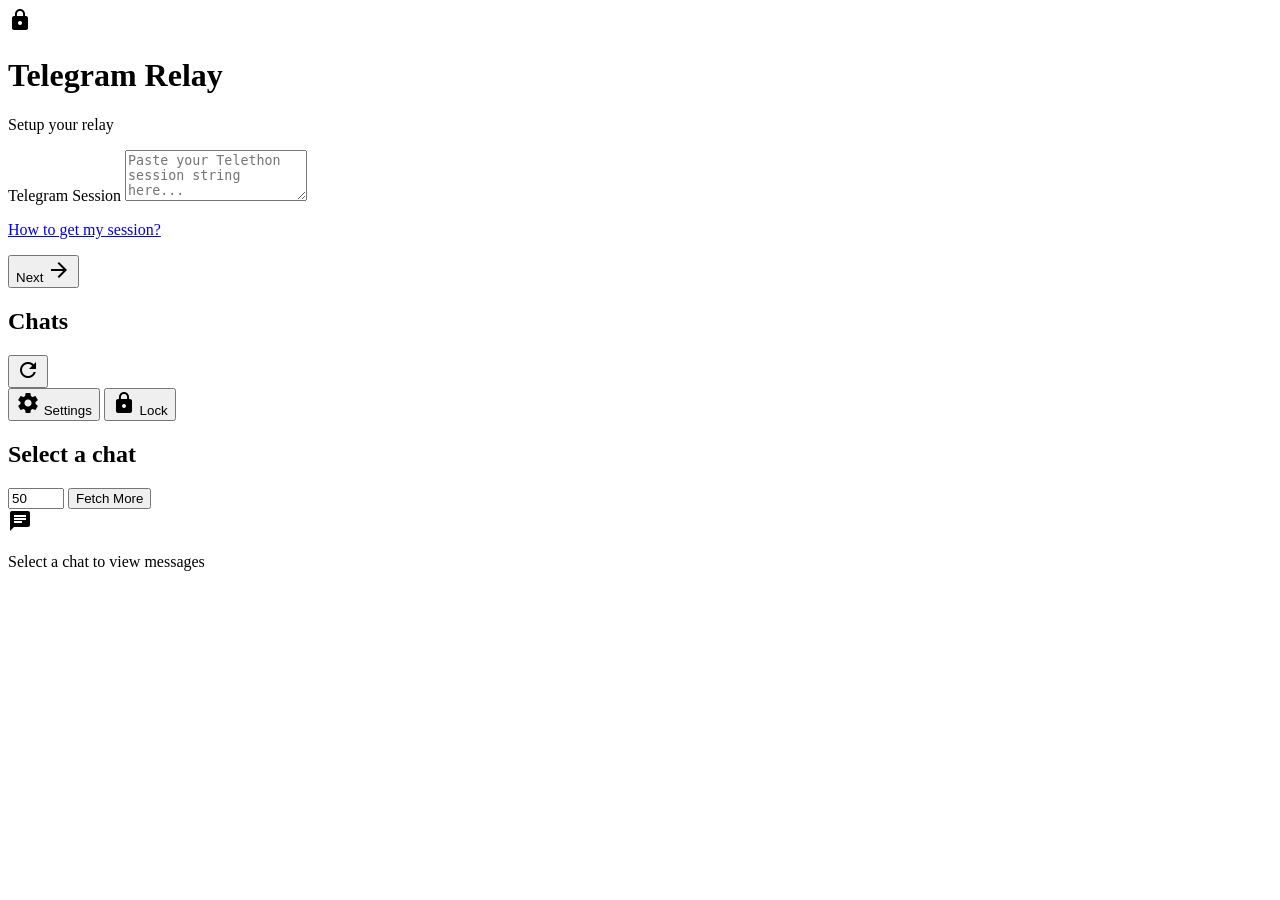
==== index.html @ 5d524be6 "Rename web/index.html to index.html" ====
<!DOCTYPE html>
<html lang="en">
<head>
    <meta charset="UTF-8">
    <meta name="viewport" content="width=device-width, initial-scale=1.0">
    <title>Telegram Relay</title>
    <link href="https://fonts.googleapis.com/css2?family=Roboto:wght@300;400;500;700&family=Material+Icons&display=swap" rel="stylesheet">
    <link rel="stylesheet" href="style.css">
</head>
<body>
    <div id="app">
        <!-- Lock Screen -->
        <div id="lock-screen" class="screen active">
            <div class="lock-container">
                <span class="material-icons lock-icon">lock</span>
                <h1>Telegram Relay</h1>
                <p class="subtitle">Setup your relay</p>
                
                <!-- Step 1: Session -->
                <div id="setup-step-1" class="setup-step">
                    <label class="input-label">Telegram Session</label>
                    <textarea id="session-input" placeholder="Paste your Telethon session string here..." rows="3" autocomplete="off"></textarea>
                    <p class="hint-text">
                        <a href="#" id="session-help-link">How to get my session?</a>
                    </p>
                    <button id="session-next-btn" class="btn-primary full-width">
                        Next <span class="material-icons">arrow_forward</span>
                    </button>
                </div>

                <!-- Step 2: Repo -->
                <div id="setup-step-2" class="setup-step" style="display:none;">
                    <label class="input-label">GitHub Repo</label>
                    <input type="text" id="repo-input" placeholder="username/repository" autocomplete="off">
                    <p class="hint-text">Private repo where messages are stored</p>
                    
                    <div class="divider"></div>

                    <label class="input-label checkbox-label">
                        <input type="checkbox" id="save-session-check">
                        <span>Save session to GitHub Actions (auto-fetch)</span>
                    </label>
                    <div id="pat-section" style="display:none; margin-top:8px;">
                        <input type="password" id="pat-input" placeholder="GitHub token (needs repo scope)" autocomplete="off">
                        <p class="hint-text">
                            <a href="https://github.com/settings/tokens/new?scopes=repo&description=Telegram%20Relay" target="_blank">Create token with repo scope</a>
                        </p>
                    </div>
                    <button id="repo-next-btn" class="btn-primary full-width">
                        Next <span class="material-icons">arrow_forward</span>
                    </button>
                </div>

                <!-- Step 3: Encryption -->
                <div id="setup-step-3" class="setup-step" style="display:none;">
                    <label class="input-label">Encryption Key</label>
                    <div class="input-field">
                        <input type="password" id="key-input" placeholder="Create a strong encryption key" autocomplete="off">
                        <button id="toggle-key-vis" class="icon-btn" type="button" tabindex="-1">
                            <span class="material-icons">visibility</span>
                        </button>
                    </div>
                    <p class="hint-text">Encrypts all stored data. Keep this safe — it cannot be recovered.</p>
                    <button id="unlock-btn" class="btn-primary full-width">
                        Unlock <span class="material-icons">lock_open</span>
                    </button>
                </div>

                <p id="lock-error" class="error-text"></p>
                <p id="lock-status" class="status-text"></p>
            </div>
        </div>

        <!-- Main Screen -->
        <div id="main-screen" class="screen">
            <aside id="sidebar">
                <div class="sidebar-header">
                    <h2>Chats</h2>
                    <button id="refresh-btn" class="icon-btn" title="Refresh">
                        <span class="material-icons">refresh</span>
                    </button>
                </div>
                <div id="chat-list" class="chat-list"></div>
                <div class="sidebar-footer">
                    <button id="settings-btn" class="btn-text">
                        <span class="material-icons">settings</span> Settings
                    </button>
                    <button id="lock-btn" class="btn-text">
                        <span class="material-icons">lock</span> Lock
                    </button>
                </div>
            </aside>

            <main id="messages-area">
                <div id="messages-header">
                    <h2 id="chat-title">Select a chat</h2>
                    <div id="header-actions">
                        <label class="fetch-more-label">
                            <input type="number" id="fetch-count" value="50" min="10" max="200" step="10">
                            <button id="fetch-more-btn" class="btn-secondary">Fetch More</button>
                        </label>
                    </div>
                </div>
                <div id="messages-container" class="messages-container">
                    <div class="empty-state">
                        <span class="material-icons">chat</span>
                        <p>Select a chat to view messages</p>
                    </div>
                </div>
            </main>
        </div>

        <!-- Settings Modal -->
        <div id="settings-modal" class="modal" style="display:none;">
            <div class="modal-content">
                <h3>Settings</h3>
                
                <label class="input-label">Telegram Session</label>
                <textarea id="settings-session" rows="3" readonly></textarea>
                <button id="copy-session-btn" class="btn-secondary" style="margin-top:4px;">Copy Session</button>
                
                <label class="input-label" style="margin-top:12px;">Encryption Key</label>
                <input type="password" id="settings-key" readonly>
                
                <label class="input-label" style="margin-top:12px;">GitHub Repo</label>
                <input type="text" id="settings-repo" readonly>
                
                <div style="margin-top:16px; display:flex; gap:8px; justify-content:flex-end;">
                    <button id="clear-settings-btn" class="btn-secondary" style="color:var(--error);">Clear All Data</button>
                    <button id="close-settings-btn" class="btn-primary">Close</button>
                </div>
            </div>
        </div>

        <!-- Help Modal -->
        <div id="session-help-modal" class="modal" style="display:none;">
            <div class="modal-content">
                <h3>How to get your Telegram session</h3>
                <ol>
                    <li>On a device where Telegram works, install Telethon:
                        <pre><code>pip install telethon</code></pre>
                    </li>
                    <li>Get API credentials from <a href="https://my.telegram.org/apps" target="_blank">my.telegram.org</a></li>
                    <li>Run this Python script:
                        <pre><code>from telethon import TelegramClient
from telethon.sessions import StringSession

API_ID = 12345  # replace with your api_id
API_HASH = "abc123"  # replace with your api_hash

async def main():
    client = TelegramClient(StringSession(), API_ID, API_HASH)
    await client.start()
    print("Session string:")
    print(client.session.save())

import asyncio
asyncio.run(main())</code></pre>
                    </li>
                    <li>Copy the printed session string</li>
                    <li>Paste it on the setup screen</li>
                </ol>
                <p class="hint-text">The session is like your login — keep it secret. It never leaves your browser except when you choose to save it as a GitHub Secret.</p>
                <button id="close-help-modal" class="btn-primary" style="margin-top:12px;">Got it</button>
            </div>
        </div>

        <!-- Toast -->
        <div id="toast" class="toast"></div>
    </div>

    <script src="app.js"></script>
</body>
</html>
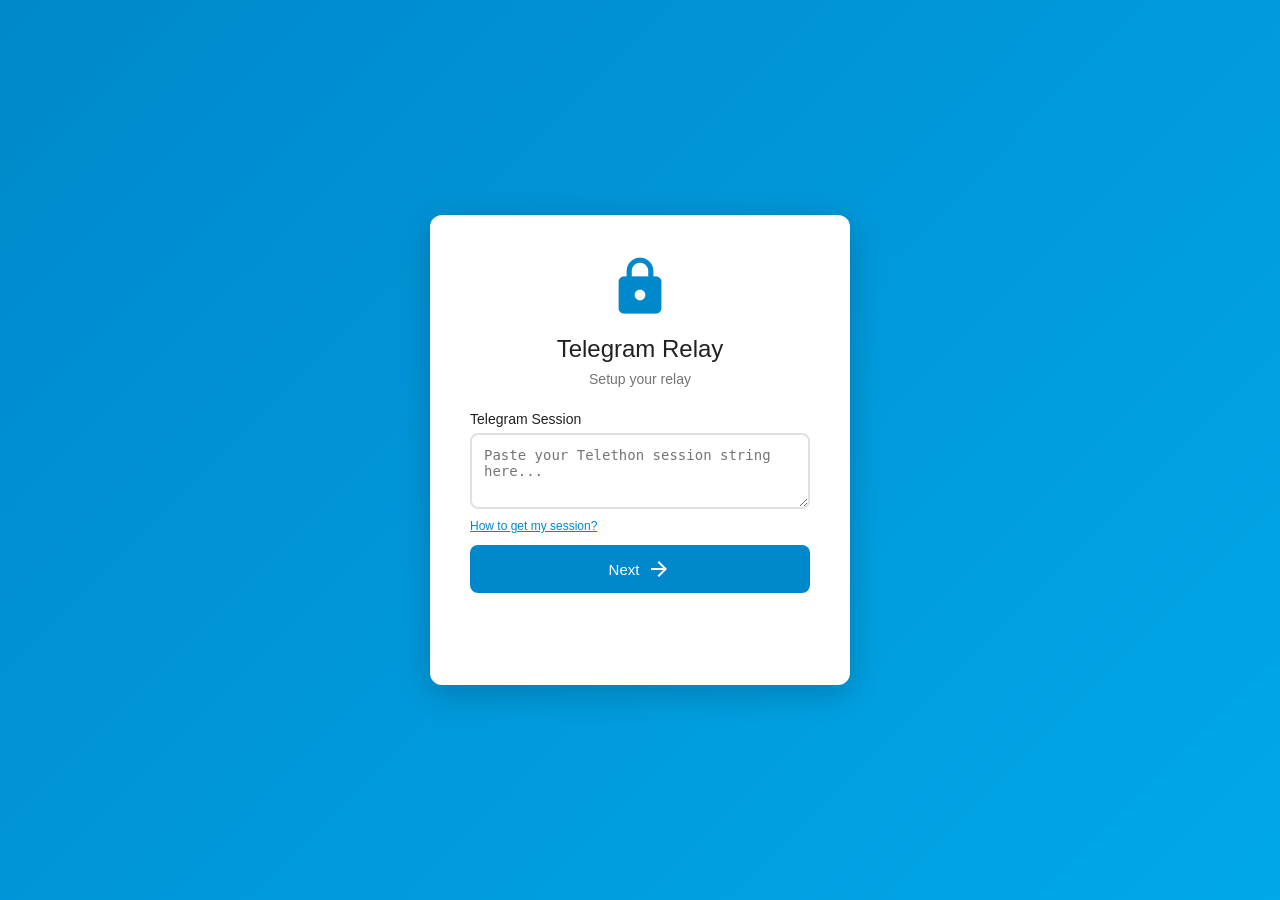
==== commit 5504f97b: "Update index.html" ====
--- a/index.html
+++ b/index.html
@@ -5,7 +5,573 @@
     <meta name="viewport" content="width=device-width, initial-scale=1.0">
     <title>Telegram Relay</title>
     <link href="https://fonts.googleapis.com/css2?family=Roboto:wght@300;400;500;700&family=Material+Icons&display=swap" rel="stylesheet">
-    <link rel="stylesheet" href="style.css">
+    <style>
+        /* ========== CSS START ========== */
+        * {
+            margin: 0;
+            padding: 0;
+            box-sizing: border-box;
+        }
+
+        :root {
+            --primary: #0088cc;
+            --primary-dark: #006699;
+            --surface: #ffffff;
+            --surface-2: #f5f5f5;
+            --on-surface: #212121;
+            --on-surface-2: #757575;
+            --error: #d32f2f;
+            --border: #e0e0e0;
+            --shadow: 0 2px 8px rgba(0,0,0,0.1);
+            --radius: 12px;
+        }
+
+        body {
+            font-family: 'Roboto', sans-serif;
+            background: #f0f2f5;
+            color: var(--on-surface);
+            height: 100vh;
+            overflow: hidden;
+        }
+
+        #app {
+            height: 100vh;
+            display: flex;
+        }
+
+        .screen {
+            display: none;
+            width: 100%;
+        }
+        .screen.active {
+            display: flex;
+        }
+
+        /* Lock Screen */
+        #lock-screen {
+            justify-content: center;
+            align-items: center;
+            background: linear-gradient(135deg, #0088cc, #00a8e8);
+        }
+
+        .lock-container {
+            background: var(--surface);
+            border-radius: var(--radius);
+            padding: 40px;
+            text-align: center;
+            box-shadow: 0 8px 32px rgba(0,0,0,0.2);
+            max-width: 420px;
+            width: 90%;
+        }
+
+        .lock-icon {
+            font-size: 64px;
+            color: var(--primary);
+            margin-bottom: 16px;
+        }
+
+        .lock-container h1 {
+            font-weight: 500;
+            margin-bottom: 8px;
+            font-size: 24px;
+        }
+
+        .subtitle {
+            color: var(--on-surface-2);
+            margin-bottom: 24px;
+            font-size: 14px;
+        }
+
+        .setup-step {
+            width: 100%;
+        }
+
+        .input-label {
+            display: block;
+            font-size: 14px;
+            font-weight: 500;
+            margin-bottom: 6px;
+            color: var(--on-surface);
+            text-align: left;
+        }
+
+        textarea {
+            width: 100%;
+            padding: 12px;
+            border: 2px solid var(--border);
+            border-radius: 8px;
+            font-size: 14px;
+            font-family: 'Roboto Mono', monospace;
+            resize: vertical;
+            outline: none;
+            transition: border-color 0.2s;
+        }
+        textarea:focus {
+            border-color: var(--primary);
+        }
+
+        .input-field {
+            display: flex;
+            gap: 8px;
+        }
+        .input-field input {
+            flex: 1;
+            padding: 12px 16px;
+            border: 2px solid var(--border);
+            border-radius: 8px;
+            font-size: 16px;
+            outline: none;
+            transition: border-color 0.2s;
+        }
+        .input-field input:focus {
+            border-color: var(--primary);
+        }
+
+        .btn-primary {
+            background: var(--primary);
+            color: white;
+            border: none;
+            border-radius: 8px;
+            padding: 12px 16px;
+            cursor: pointer;
+            display: flex;
+            align-items: center;
+            justify-content: center;
+            font-size: 15px;
+            font-weight: 500;
+        }
+        .btn-primary:hover {
+            background: var(--primary-dark);
+        }
+
+        .btn-secondary {
+            background: var(--surface-2);
+            border: 1px solid var(--border);
+            border-radius: 6px;
+            padding: 6px 12px;
+            cursor: pointer;
+            font-size: 13px;
+            color: var(--on-surface);
+        }
+        .btn-secondary:hover {
+            background: #e8e8e8;
+        }
+
+        .btn-text {
+            background: none;
+            border: none;
+            color: var(--on-surface-2);
+            cursor: pointer;
+            display: flex;
+            align-items: center;
+            gap: 6px;
+            font-size: 14px;
+            padding: 8px;
+            border-radius: 6px;
+        }
+        .btn-text:hover {
+            background: var(--surface-2);
+            color: var(--on-surface);
+        }
+
+        .icon-btn {
+            background: none;
+            border: none;
+            cursor: pointer;
+            color: var(--on-surface-2);
+            padding: 8px;
+            border-radius: 50%;
+            display: flex;
+            align-items: center;
+        }
+        .icon-btn:hover {
+            background: var(--surface-2);
+            color: var(--on-surface);
+        }
+
+        .full-width {
+            width: 100%;
+            justify-content: center;
+            gap: 8px;
+            margin-top: 12px;
+        }
+
+        .checkbox-label {
+            display: flex;
+            align-items: center;
+            gap: 8px;
+            cursor: pointer;
+            font-weight: 400;
+        }
+        .checkbox-label input[type="checkbox"] {
+            width: 18px;
+            height: 18px;
+            cursor: pointer;
+        }
+
+        .divider {
+            height: 1px;
+            background: var(--border);
+            margin: 16px 0;
+        }
+
+        .error-text {
+            color: var(--error);
+            margin-top: 8px;
+            font-size: 13px;
+            min-height: 20px;
+        }
+
+        .status-text {
+            color: var(--primary);
+            font-size: 13px;
+            margin-top: 4px;
+            min-height: 20px;
+        }
+
+        .hint-text {
+            color: var(--on-surface-2);
+            font-size: 12px;
+            margin-top: 6px;
+            text-align: left;
+        }
+        .hint-text a {
+            color: var(--primary);
+        }
+
+        /* Main Screen */
+        #main-screen {
+            height: 100vh;
+        }
+
+        #sidebar {
+            width: 320px;
+            background: var(--surface);
+            border-right: 1px solid var(--border);
+            display: flex;
+            flex-direction: column;
+            flex-shrink: 0;
+        }
+
+        .sidebar-header {
+            display: flex;
+            justify-content: space-between;
+            align-items: center;
+            padding: 20px;
+            border-bottom: 1px solid var(--border);
+        }
+        .sidebar-header h2 {
+            font-weight: 500;
+            font-size: 18px;
+        }
+
+        .chat-list {
+            flex: 1;
+            overflow-y: auto;
+        }
+
+        .chat-item {
+            display: flex;
+            align-items: center;
+            gap: 12px;
+            padding: 12px 20px;
+            cursor: pointer;
+            transition: background 0.15s;
+            border-bottom: 1px solid #f0f0f0;
+        }
+        .chat-item:hover {
+            background: var(--surface-2);
+        }
+        .chat-item.active {
+            background: #e3f2fd;
+        }
+
+        .chat-avatar {
+            width: 44px;
+            height: 44px;
+            border-radius: 50%;
+            background: var(--primary);
+            color: white;
+            display: flex;
+            align-items: center;
+            justify-content: center;
+            font-weight: 500;
+            font-size: 18px;
+            flex-shrink: 0;
+        }
+
+        .chat-info {
+            min-width: 0;
+        }
+        .chat-name {
+            font-weight: 500;
+            font-size: 15px;
+            white-space: nowrap;
+            overflow: hidden;
+            text-overflow: ellipsis;
+        }
+        .chat-meta {
+            font-size: 12px;
+            color: var(--on-surface-2);
+        }
+
+        .sidebar-footer {
+            padding: 12px 20px;
+            border-top: 1px solid var(--border);
+            display: flex;
+            gap: 4px;
+        }
+
+        #messages-area {
+            flex: 1;
+            display: flex;
+            flex-direction: column;
+            overflow: hidden;
+        }
+
+        #messages-header {
+            display: flex;
+            justify-content: space-between;
+            align-items: center;
+            padding: 16px 24px;
+            background: var(--surface);
+            border-bottom: 1px solid var(--border);
+        }
+        #messages-header h2 {
+            font-weight: 500;
+            font-size: 18px;
+        }
+
+        #header-actions {
+            display: flex;
+            align-items: center;
+            gap: 8px;
+        }
+
+        .fetch-more-label {
+            display: flex;
+            align-items: center;
+            gap: 8px;
+        }
+        #fetch-count {
+            width: 60px;
+            padding: 6px 8px;
+            border: 1px solid var(--border);
+            border-radius: 6px;
+            font-size: 14px;
+        }
+
+        .messages-container {
+            flex: 1;
+            overflow-y: auto;
+            padding: 16px 24px;
+        }
+
+        .empty-state, .loading, .error-state {
+            display: flex;
+            flex-direction: column;
+            align-items: center;
+            justify-content: center;
+            height: 100%;
+            color: var(--on-surface-2);
+            gap: 8px;
+        }
+        .empty-state .material-icons {
+            font-size: 48px;
+        }
+
+        .spinning {
+            animation: spin 1s linear infinite;
+        }
+        @keyframes spin {
+            from { transform: rotate(0deg); }
+            to { transform: rotate(360deg); }
+        }
+
+        .message-card {
+            background: var(--surface);
+            border-radius: var(--radius);
+            padding: 14px 18px;
+            margin-bottom: 8px;
+            box-shadow: 0 1px 3px rgba(0,0,0,0.05);
+        }
+
+        .message-header {
+            display: flex;
+            gap: 12px;
+            font-size: 12px;
+            color: var(--on-surface-2);
+            margin-bottom: 6px;
+            flex-wrap: wrap;
+        }
+        .message-date {
+            font-weight: 500;
+        }
+        .forwarded {
+            color: var(--primary);
+        }
+        .views {
+            margin-left: auto;
+        }
+
+        .message-text {
+            font-size: 14px;
+            line-height: 1.5;
+            white-space: pre-wrap;
+            word-break: break-word;
+        }
+
+        .media-attachment {
+            display: flex;
+            align-items: center;
+            gap: 8px;
+            margin-top: 10px;
+            padding: 8px 12px;
+            background: var(--surface-2);
+            border-radius: 8px;
+            font-size: 13px;
+        }
+        .media-attachment .material-icons {
+            color: var(--primary);
+        }
+        .media-info {
+            flex: 1;
+            color: var(--on-surface-2);
+        }
+
+        .btn-download {
+            background: var(--primary);
+            color: white;
+            border: none;
+            border-radius: 6px;
+            padding: 6px 10px;
+            cursor: pointer;
+            display: flex;
+            align-items: center;
+        }
+        .btn-download:hover {
+            background: var(--primary-dark);
+        }
+        .btn-download .material-icons {
+            color: white;
+            font-size: 18px;
+        }
+
+        .empty-text {
+            padding: 20px;
+            color: var(--on-surface-2);
+            text-align: center;
+            font-size: 14px;
+        }
+
+        /* Modals */
+        .modal {
+            display: none;
+            position: fixed;
+            top: 0;
+            left: 0;
+            right: 0;
+            bottom: 0;
+            background: rgba(0,0,0,0.5);
+            z-index: 1000;
+            justify-content: center;
+            align-items: center;
+        }
+        .modal.active {
+            display: flex;
+        }
+
+        .modal-content {
+            background: var(--surface);
+            border-radius: var(--radius);
+            padding: 24px;
+            max-width: 500px;
+            width: 90%;
+            max-height: 80vh;
+            overflow-y: auto;
+            box-shadow: 0 8px 32px rgba(0,0,0,0.3);
+        }
+        .modal-content h3 {
+            margin-bottom: 16px;
+            font-weight: 500;
+        }
+        .modal-content ol {
+            padding-left: 20px;
+        }
+        .modal-content li {
+            margin-bottom: 8px;
+            font-size: 14px;
+            line-height: 1.5;
+        }
+        .modal-content pre {
+            background: #f5f5f5;
+            padding: 12px;
+            border-radius: 8px;
+            overflow-x: auto;
+            font-size: 12px;
+            margin: 8px 0;
+        }
+        .modal-content code {
+            font-family: 'Roboto Mono', monospace;
+            font-size: 12px;
+        }
+
+        /* Toast */
+        .toast {
+            position: fixed;
+            bottom: 24px;
+            left: 50%;
+            transform: translateX(-50%) translateY(100px);
+            background: #333;
+            color: white;
+            padding: 12px 24px;
+            border-radius: 24px;
+            font-size: 14px;
+            opacity: 0;
+            transition: all 0.3s;
+            z-index: 2000;
+            pointer-events: none;
+        }
+        .toast.show {
+            opacity: 1;
+            transform: translateX(-50%) translateY(0);
+        }
+
+        input[type="text"], input[type="password"], input[type="number"] {
+            width: 100%;
+            padding: 12px;
+            border: 2px solid var(--border);
+            border-radius: 8px;
+            font-size: 14px;
+            outline: none;
+            transition: border-color 0.2s;
+            margin-top: 4px;
+        }
+        input:focus {
+            border-color: var(--primary);
+        }
+
+        @media (max-width: 768px) {
+            #sidebar {
+                width: 100%;
+                position: absolute;
+                z-index: 10;
+                height: 100%;
+                transform: translateX(-100%);
+                transition: transform 0.3s;
+            }
+            #sidebar.open {
+                transform: translateX(0);
+            }
+            #messages-header {
+                padding: 12px 16px;
+            }
+            .messages-container {
+                padding: 12px 16px;
+            }
+        }
+        /* ========== CSS END ========== */
+    </style>
 </head>
 <body>
     <div id="app">
@@ -111,12 +677,12 @@
         </div>
 
         <!-- Settings Modal -->
-        <div id="settings-modal" class="modal" style="display:none;">
+        <div id="settings-modal" class="modal">
             <div class="modal-content">
                 <h3>Settings</h3>
                 
                 <label class="input-label">Telegram Session</label>
-                <textarea id="settings-session" rows="3" readonly></textarea>
+                <textarea id="settings-session" rows="2" readonly style="font-size:11px; word-break:break-all;"></textarea>
                 <button id="copy-session-btn" class="btn-secondary" style="margin-top:4px;">Copy Session</button>
                 
                 <label class="input-label" style="margin-top:12px;">Encryption Key</label>
@@ -133,7 +699,7 @@
         </div>
 
         <!-- Help Modal -->
-        <div id="session-help-modal" class="modal" style="display:none;">
+        <div id="session-help-modal" class="modal">
             <div class="modal-content">
                 <h3>How to get your Telegram session</h3>
                 <ol>
@@ -145,8 +711,8 @@
                         <pre><code>from telethon import TelegramClient
 from telethon.sessions import StringSession
 
-API_ID = 12345  # replace with your api_id
-API_HASH = "abc123"  # replace with your api_hash
+API_ID = 12345  # your api_id
+API_HASH = "abc123"  # your api_hash
 
 async def main():
     client = TelegramClient(StringSession(), API_ID, API_HASH)
@@ -169,6 +735,676 @@
         <div id="toast" class="toast"></div>
     </div>
 
-    <script src="app.js"></script>
+    <script>
+        // ========== JS START ==========
+        const $ = (sel) => document.querySelector(sel);
+        const $$ = (sel) => document.querySelectorAll(sel);
+
+        const STATE = {
+            encryptionKey: null,
+            sessionString: null,
+            db: null,
+            currentChat: null,
+            repoOwner: null,
+            repoName: null,
+            pat: null
+        };
+
+        function saveConfig() {
+            const config = {
+                repoOwner: STATE.repoOwner,
+                repoName: STATE.repoName,
+                hasSession: !!STATE.sessionString,
+                hasPat: !!STATE.pat
+            };
+            localStorage.setItem('relay_config', JSON.stringify(config));
+        }
+
+        function loadConfig() {
+            try {
+                const config = JSON.parse(localStorage.getItem('relay_config'));
+                if (config) {
+                    STATE.repoOwner = config.repoOwner;
+                    STATE.repoName = config.repoName;
+                    return config;
+                }
+            } catch (e) {}
+            return null;
+        }
+
+        // ---------- Crypto ----------
+        function b64ToBuf(b64) {
+            const binary = atob(b64);
+            const bytes = new Uint8Array(binary.length);
+            for (let i = 0; i < binary.length; i++) bytes[i] = binary.charCodeAt(i);
+            return bytes.buffer;
+        }
+
+        function bufToB64(buffer) {
+            const bytes = new Uint8Array(buffer);
+            let binary = '';
+            for (let i = 0; i < bytes.length; i++) binary += String.fromCharCode(bytes[i]);
+            return btoa(binary);
+        }
+
+        function bufEquals(a, b) {
+            if (a.length !== b.length) return false;
+            return a.every((v, i) => v === b[i]);
+        }
+
+        const CryptoHelper = {
+            async deriveKey(password, salt) {
+                const enc = new TextEncoder();
+                const keyMaterial = await crypto.subtle.importKey(
+                    'raw', enc.encode(password), 'PBKDF2', false, ['deriveKey']
+                );
+                return crypto.subtle.deriveKey(
+                    { name: 'PBKDF2', salt, iterations: 600000, hash: 'SHA-256' },
+                    keyMaterial,
+                    { name: 'AES-CBC', length: 256 },
+                    false,
+                    ['encrypt', 'decrypt']
+                );
+            },
+
+            async decrypt(packageStr, password) {
+                const pkg = JSON.parse(packageStr);
+                const salt = b64ToBuf(pkg.salt);
+                const iv = b64ToBuf(pkg.iv);
+                const tag = b64ToBuf(pkg.tag);
+                const ciphertext = b64ToBuf(pkg.data);
+
+                const key = await this.deriveKey(password, salt);
+                const decrypted = await crypto.subtle.decrypt(
+                    { name: 'AES-CBC', iv }, key, ciphertext
+                );
+
+                const data = new Uint8Array(decrypted);
+                const padLen = data[data.length - 1];
+                const unpadded = data.slice(0, data.length - padLen);
+
+                const computedTag = await crypto.subtle.digest('SHA-256', unpadded);
+                if (!bufEquals(new Uint8Array(computedTag), new Uint8Array(tag))) {
+                    throw new Error('Integrity check failed — wrong key or corrupted data');
+                }
+
+                return new TextDecoder().decode(unpadded);
+            },
+
+            async encrypt(dataStr, password) {
+                const enc = new TextEncoder();
+                const data = enc.encode(dataStr);
+                const salt = crypto.getRandomValues(new Uint8Array(16));
+                const iv = crypto.getRandomValues(new Uint8Array(16));
+
+                const key = await this.deriveKey(password, salt);
+
+                const padLen = 16 - (data.length % 16);
+                const padded = new Uint8Array(data.length + padLen);
+                padded.set(data);
+                padded.fill(padLen, data.length);
+
+                const ciphertext = await crypto.subtle.encrypt(
+                    { name: 'AES-CBC', iv }, key, padded
+                );
+
+                const tag = await crypto.subtle.digest('SHA-256', data);
+
+                return JSON.stringify({
+                    salt: bufToB64(salt),
+                    iv: bufToB64(iv),
+                    tag: bufToB64(tag),
+                    data: bufToB64(ciphertext),
+                    v: 1
+                });
+            }
+        };
+
+        // ---------- GitHub API ----------
+        class GitHubDB {
+            constructor(owner, repo, token = null) {
+                this.owner = owner;
+                this.repo = repo;
+                this.token = token;
+                this.rawBase = `https://raw.githubusercontent.com/${owner}/${repo}/main`;
+                this.apiBase = `https://api.github.com/repos/${owner}/${repo}`;
+            }
+
+            async fetchRaw(path) {
+                const url = `${this.rawBase}/${path}`;
+                const headers = {};
+                if (this.token) headers['Authorization'] = `token ${this.token}`;
+                const res = await fetch(url, { headers, cache: 'no-cache' });
+                if (!res.ok) throw new Error(`HTTP ${res.status} for ${path}`);
+                return res.text();
+            }
+
+            async fetchJSON(path, encrypted = true) {
+                const raw = await this.fetchRaw(path);
+                if (encrypted) {
+                    const dec = await CryptoHelper.decrypt(raw, STATE.encryptionKey);
+                    return JSON.parse(dec);
+                }
+                return JSON.parse(raw);
+            }
+
+            async saveSecret(secretName, secretValue) {
+                if (!this.token) throw new Error('GitHub token required');
+
+                const pubKeyRes = await fetch(
+                    `${this.apiBase}/actions/secrets/public-key`,
+                    { headers: { Authorization: `token ${this.token}` } }
+                );
+                if (!pubKeyRes.ok) {
+                    const err = await pubKeyRes.json().catch(() => ({}));
+                    throw new Error(err.message || `Cannot access repo secrets (HTTP ${pubKeyRes.status})`);
+                }
+                const pubKey = await pubKeyRes.json();
+
+                const encryptedValue = await sealBoxEncrypt(secretValue, pubKey.key);
+
+                const saveRes = await fetch(
+                    `${this.apiBase}/actions/secrets/${secretName}`,
+                    {
+                        method: 'PUT',
+                        headers: {
+                            'Authorization': `token ${this.token}`,
+                            'Content-Type': 'application/json'
+                        },
+                        body: JSON.stringify({
+                            encrypted_value: encryptedValue,
+                            key_id: pubKey.key_id
+                        })
+                    }
+                );
+                if (!saveRes.ok && saveRes.status !== 204) {
+                    const err = await saveRes.json().catch(() => ({}));
+                    throw new Error(err.message || `Failed to save secret (HTTP ${saveRes.status})`);
+                }
+                return true;
+            }
+        }
+
+        async function sealBoxEncrypt(message, publicKeyB64) {
+            const pubKeyBytes = b64ToBuf(publicKeyB64);
+            const pubKey = new Uint8Array(pubKeyBytes);
+
+            const ephemeralKeyPair = await crypto.subtle.generateKey(
+                { name: 'X25519' }, true, ['deriveBits']
+            );
+
+            const ephemeralPubRaw = await crypto.subtle.exportKey('raw', ephemeralKeyPair.publicKey);
+            const ephemeralPub = new Uint8Array(ephemeralPubRaw);
+
+            const recipientPubKey = await crypto.subtle.importKey(
+                'raw', pubKey, { name: 'X25519' }, false, []
+            );
+
+            const sharedSecret = await crypto.subtle.deriveBits(
+                { name: 'X25519', public: recipientPubKey },
+                ephemeralKeyPair.privateKey, 256
+            );
+
+            const sharedSecretBytes = new Uint8Array(sharedSecret);
+            const hkdfKey = await crypto.subtle.importKey(
+                'raw', sharedSecretBytes, { name: 'HKDF' }, false, ['deriveBits']
+            );
+
+            const derived = await crypto.subtle.deriveBits(
+                {
+                    name: 'HKDF', hash: 'SHA-256',
+                    salt: new Uint8Array(0),
+                    info: new TextEncoder().encode('github-sealed-box')
+                },
+                hkdfKey, 384
+            );
+
+            const derivedBytes = new Uint8Array(derived);
+            const encKey = derivedBytes.slice(0, 32);
+            const nonce = derivedBytes.slice(32, 44);
+            const nonce12 = new Uint8Array(12);
+            nonce12.set(nonce);
+
+            const aesKey = await crypto.subtle.importKey(
+                'raw', encKey, { name: 'AES-GCM' }, false, ['encrypt']
+            );
+
+            const messageBytes = new TextEncoder().encode(message);
+            const ciphertext = await crypto.subtle.encrypt(
+                { name: 'AES-GCM', iv: nonce12 }, aesKey, messageBytes
+            );
+
+            const result = new Uint8Array(ephemeralPub.length + ciphertext.byteLength);
+            result.set(ephemeralPub);
+            result.set(new Uint8Array(ciphertext), ephemeralPub.length);
+
+            return bufToB64(result);
+        }
+
+        // ---------- Setup Flow ----------
+        let setupStep = 1;
+
+        $('#session-next-btn').addEventListener('click', () => {
+            const session = $('#session-input').value.trim();
+            if (!session || session.length < 20) {
+                showError('Please paste a valid session string');
+                return;
+            }
+            STATE.sessionString = session;
+            showError('');
+            goToStep(2);
+        });
+
+        $('#repo-next-btn').addEventListener('click', async () => {
+            const repo = $('#repo-input').value.trim();
+            if (!repo || !repo.includes('/')) {
+                showError('Enter repo as username/repository');
+                return;
+            }
+
+            const [owner, name] = repo.split('/');
+            STATE.repoOwner = owner.trim();
+            STATE.repoName = name.trim();
+
+            const saveSession = $('#save-session-check').checked;
+            if (saveSession) {
+                const pat = $('#pat-input').value.trim();
+                if (!pat) {
+                    showError('GitHub token is required to save the session');
+                    return;
+                }
+                STATE.pat = pat;
+            }
+
+            try {
+                const db = new GitHubDB(STATE.repoOwner, STATE.repoName, STATE.pat || null);
+                await db.fetchRaw('db/chats_index.json');
+                showStatus('Repo found with existing data');
+            } catch (e) {
+                showStatus('Repo ready (no data yet — run the Action first)');
+            }
+
+            showError('');
+            goToStep(3);
+        });
+
+        $('#unlock-btn').addEventListener('click', async () => {
+            const key = $('#key-input').value.trim();
+            if (!key || key.length < 4) {
+                showError('Encryption key must be at least 4 characters');
+                return;
+            }
+
+            STATE.encryptionKey = key;
+
+            if (STATE.pat && STATE.sessionString) {
+                try {
+                    showStatus('Saving session to GitHub...');
+                    const db = new GitHubDB(STATE.repoOwner, STATE.repoName, STATE.pat);
+                    await db.saveSecret('TELETHON_SESSION', STATE.sessionString);
+                    await db.saveSecret('ENCRYPTION_KEY', STATE.encryptionKey);
+                    showStatus('Session saved to GitHub Secrets');
+                } catch (e) {
+                    showError('Failed to save secrets: ' + e.message);
+                    return;
+                }
+            }
+
+            STATE.db = new GitHubDB(STATE.repoOwner, STATE.repoName, STATE.pat || null);
+            saveConfig();
+
+            try {
+                showStatus('Decrypting data...');
+                const chatsIndex = await STATE.db.fetchJSON('db/chats_index.json');
+                if (!chatsIndex || !chatsIndex.chats) {
+                    throw new Error('No chat data found');
+                }
+
+                showError('');
+                showStatus('');
+                $('#lock-screen').classList.remove('active');
+                $('#main-screen').classList.add('active');
+                await loadChats(chatsIndex);
+            } catch (e) {
+                console.error('Unlock failed:', e);
+                if (e.message.includes('Integrity check failed')) {
+                    showError('Wrong encryption key');
+                } else if (e.message.includes('HTTP 404')) {
+                    showError('No data found in repo. Run the GitHub Action first.');
+                } else {
+                    showError('Failed: ' + e.message);
+                }
+            }
+        });
+
+        function goToStep(step) {
+            $(`#setup-step-${setupStep}`).style.display = 'none';
+            setupStep = step;
+            $(`#setup-step-${setupStep}`).style.display = '';
+        }
+
+        function showError(msg) {
+            $('#lock-error').textContent = msg;
+        }
+
+        function showStatus(msg) {
+            $('#lock-status').textContent = msg;
+        }
+
+        $('#toggle-key-vis').addEventListener('click', () => {
+            const input = $('#key-input');
+            const icon = $('#toggle-key-vis .material-icons');
+            if (input.type === 'password') {
+                input.type = 'text';
+                icon.textContent = 'visibility_off';
+            } else {
+                input.type = 'password';
+                icon.textContent = 'visibility';
+            }
+        });
+
+        $('#save-session-check').addEventListener('change', () => {
+            $('#pat-section').style.display = $('#save-session-check').checked ? '' : 'none';
+        });
+
+        // Session help modal
+        $('#session-help-link').addEventListener('click', (e) => {
+            e.preventDefault();
+            $('#session-help-modal').classList.add('active');
+        });
+        $('#close-help-modal').addEventListener('click', () => {
+            $('#session-help-modal').classList.remove('active');
+        });
+
+        // Settings modal
+        $('#settings-btn').addEventListener('click', () => {
+            $('#settings-session').value = STATE.sessionString || '(not set)';
+            $('#settings-key').value = STATE.encryptionKey || '(not set)';
+            $('#settings-repo').value = `${STATE.repoOwner || '?'}/${STATE.repoName || '?'}`;
+            $('#settings-modal').classList.add('active');
+        });
+        $('#close-settings-btn').addEventListener('click', () => {
+            $('#settings-modal').classList.remove('active');
+        });
+        $('#copy-session-btn').addEventListener('click', () => {
+            navigator.clipboard.writeText(STATE.sessionString || '');
+            showToast('Session copied to clipboard');
+        });
+        $('#clear-settings-btn').addEventListener('click', () => {
+            if (confirm('Clear all local data? This cannot be undone.')) {
+                localStorage.clear();
+                location.reload();
+            }
+        });
+
+        // Close modals on background click
+        document.querySelectorAll('.modal').forEach(modal => {
+            modal.addEventListener('click', (e) => {
+                if (e.target === modal) modal.classList.remove('active');
+            });
+        });
+
+        // Lock
+        $('#lock-btn').addEventListener('click', () => {
+            STATE.encryptionKey = null;
+            STATE.db = null;
+            STATE.currentChat = null;
+            $('#main-screen').classList.remove('active');
+            $('#lock-screen').classList.add('active');
+            $('#messages-container').innerHTML = `
+                <div class="empty-state">
+                    <span class="material-icons">chat</span>
+                    <p>Select a chat to view messages</p>
+                </div>
+            `;
+            $('#chat-list').innerHTML = '';
+            $('#chat-title').textContent = 'Select a chat';
+            setupStep = 1;
+            goToStep(1);
+            if (STATE.repoOwner && STATE.repoName) {
+                $('#repo-input').value = `${STATE.repoOwner}/${STATE.repoName}`;
+            }
+        });
+
+        // ---------- Chat List ----------
+        async function loadChats(chatsIndex) {
+            const list = $('#chat-list');
+            list.innerHTML = '';
+            const chats = chatsIndex.chats || [];
+
+            if (chats.length === 0) {
+                list.innerHTML = '<p class="empty-text">No chats yet. Run the relay Action first.</p>';
+                return;
+            }
+
+            for (const chat of chats) {
+                const div = document.createElement('div');
+                div.className = 'chat-item';
+                div.dataset.chatId = chat.id;
+                div.innerHTML = `
+                    <div class="chat-avatar">${(chat.title || '?')[0].toUpperCase()}</div>
+                    <div class="chat-info">
+                        <div class="chat-name">${escapeHTML(chat.title || 'Unknown')}</div>
+                        <div class="chat-meta">${chat.type || 'chat'} • ${chat.batches?.length || 0} batches</div>
+                    </div>
+                `;
+                div.addEventListener('click', () => {
+                    $$('.chat-item').forEach(el => el.classList.remove('active'));
+                    div.classList.add('active');
+                    loadMessages(chat);
+                });
+                list.appendChild(div);
+            }
+        }
+
+        // ---------- Messages ----------
+        async function loadMessages(chat) {
+            STATE.currentChat = chat;
+            $('#chat-title').textContent = chat.title || 'Chat';
+            const container = $('#messages-container');
+            container.innerHTML = '<div class="loading"><span class="material-icons spinning">sync</span> Loading messages...</div>';
+
+            try {
+                const manifest = await STATE.db.fetchJSON(`db/messages/${chat.id}/manifest.json`);
+                if (!manifest || !manifest.batches || manifest.batches.length === 0) {
+                    container.innerHTML = '<div class="empty-state"><p>No messages fetched yet. Trigger the Action.</p></div>';
+                    return;
+                }
+
+                let allMessages = [];
+                for (const batchInfo of manifest.batches) {
+                    try {
+                        const batchData = await STATE.db.fetchJSON(`db/messages/${chat.id}/${batchInfo.file}`);
+                        if (batchData && batchData.messages) {
+                            allMessages = allMessages.concat(batchData.messages);
+                        }
+                    } catch (e) {
+                        console.warn(`Failed to load batch ${batchInfo.file}:`, e);
+                    }
+                }
+
+                allMessages.sort((a, b) => new Date(b.date) - new Date(a.date));
+                renderMessages(allMessages);
+            } catch (e) {
+                console.error('Failed to load messages:', e);
+                container.innerHTML = `<div class="error-state"><p>Failed: ${escapeHTML(e.message)}</p></div>`;
+            }
+        }
+
+        function renderMessages(messages) {
+            const container = $('#messages-container');
+            container.innerHTML = '';
+
+            if (messages.length === 0) {
+                container.innerHTML = '<div class="empty-state"><p>No messages</p></div>';
+                return;
+            }
+
+            for (const msg of messages) {
+                const div = document.createElement('div');
+                div.className = 'message-card';
+
+                const date = new Date(msg.date);
+                const dateStr = date.toLocaleDateString() + ' ' + 
+                    date.toLocaleTimeString([], { hour: '2-digit', minute: '2-digit' });
+
+                let mediaHTML = '';
+                if (msg.media && msg.media.id) {
+                    mediaHTML = `
+                        <div class="media-attachment">
+                            <span class="material-icons">${msg.media.type === 'photo' ? 'image' : msg.media.type === 'video' ? 'videocam' : 'attach_file'}</span>
+                            <span class="media-info">
+                                ${msg.media.type || 'file'} • ${formatSize(msg.media.size_bytes || 0)}
+                                ${msg.media.filename ? ` • ${escapeHTML(msg.media.filename)}` : ''}
+                            </span>
+                            <button class="btn-download" data-file-id="${msg.media.id}" data-msg-id="${msg.id}">
+                                <span class="material-icons">download</span>
+                            </button>
+                        </div>
+                    `;
+                }
+
+                div.innerHTML = `
+                    <div class="message-header">
+                        <span class="message-date">${dateStr}</span>
+                        ${msg.forwarded_from ? `<span class="forwarded">↳ ${escapeHTML(msg.forwarded_from)}</span>` : ''}
+                        ${msg.views ? `<span class="views">👁 ${msg.views.toLocaleString()}</span>` : ''}
+                    </div>
+                    <div class="message-text">${escapeHTML(msg.text || '')}</div>
+                    ${mediaHTML}
+                `;
+
+                const downloadBtn = div.querySelector('.btn-download');
+                if (downloadBtn) {
+                    downloadBtn.addEventListener('click', (e) => {
+                        e.stopPropagation();
+                        downloadFile(downloadBtn.dataset.fileId, downloadBtn.dataset.msgId);
+                    });
+                }
+
+                container.appendChild(div);
+            }
+        }
+
+        // ---------- File Downloads ----------
+        async function downloadFile(fileId, msgId) {
+            if (!STATE.db) return;
+            showToast('Checking file...');
+
+            try {
+                let fileMeta;
+                try {
+                    fileMeta = await STATE.db.fetchJSON(`db/files/${fileId}/meta.json`);
+                } catch (e) {
+                    showToast('File not downloaded yet. Use Actions → download_pending_files');
+                    return;
+                }
+
+                if (!fileMeta || fileMeta.status !== 'complete') {
+                    showToast('File not fully downloaded yet');
+                    return;
+                }
+
+                showToast(`Downloading ${fileMeta.chunks_total} chunks...`);
+                const chunks = [];
+
+                for (let i = 1; i <= fileMeta.chunks_total; i++) {
+                    const chunkEncrypted = await STATE.db.fetchRaw(`db/files/${fileId}/chunk_${i}.bin`);
+                    const chunkDecrypted = await CryptoHelper.decrypt(chunkEncrypted, STATE.encryptionKey);
+                    const chunkBytes = Uint8Array.from(chunkDecrypted, c => c.charCodeAt(0));
+                    chunks.push(chunkBytes);
+                }
+
+                const totalLen = chunks.reduce((s, c) => s + c.length, 0);
+                const combined = new Uint8Array(totalLen);
+                let offset = 0;
+                for (const chunk of chunks) {
+                    combined.set(chunk, offset);
+                    offset += chunk.length;
+                }
+
+                const blob = new Blob([combined], { type: fileMeta.mime_type || 'application/octet-stream' });
+                const url = URL.createObjectURL(blob);
+                const a = document.createElement('a');
+                a.href = url;
+                a.download = fileMeta.filename || `file_${fileId}`;
+                document.body.appendChild(a);
+                a.click();
+                document.body.removeChild(a);
+                URL.revokeObjectURL(url);
+
+                showToast('Download complete!');
+            } catch (e) {
+                console.error('Download failed:', e);
+                showToast('Download failed: ' + e.message);
+            }
+        }
+
+        // ---------- Fetch More ----------
+        $('#fetch-more-btn').addEventListener('click', () => {
+            if (!STATE.currentChat) {
+                showToast('Select a chat first');
+                return;
+            }
+            const count = parseInt($('#fetch-count').value) || 50;
+            showToast(`To fetch ${count} more messages, trigger the Action manually`);
+            if (STATE.repoOwner && STATE.repoName) {
+                window.open(`https://github.com/${STATE.repoOwner}/${STATE.repoName}/actions`, '_blank');
+            }
+        });
+
+        // ---------- Refresh ----------
+        $('#refresh-btn').addEventListener('click', async () => {
+            if (!STATE.db) return;
+            try {
+                showToast('Refreshing...');
+                const chatsIndex = await STATE.db.fetchJSON('db/chats_index.json');
+                await loadChats(chatsIndex);
+                if (STATE.currentChat) {
+                    const updatedChat = chatsIndex.chats.find(c => c.id === STATE.currentChat.id);
+                    if (updatedChat) await loadMessages(updatedChat);
+                }
+                showToast('Refreshed');
+            } catch (e) {
+                showToast('Refresh failed: ' + e.message);
+            }
+        });
+
+        // ---------- Utilities ----------
+        function formatSize(bytes) {
+            if (!bytes) return '0 B';
+            if (bytes < 1024) return bytes + ' B';
+            if (bytes < 1048576) return (bytes / 1024).toFixed(1) + ' KB';
+            return (bytes / 1048576).toFixed(1) + ' MB';
+        }
+
+        function escapeHTML(str) {
+            if (!str) return '';
+            const div = document.createElement('div');
+            div.textContent = str;
+            return div.innerHTML;
+        }
+
+        function showToast(msg) {
+            const toast = $('#toast');
+            toast.textContent = msg;
+            toast.classList.add('show');
+            clearTimeout(toast._timeout);
+            toast._timeout = setTimeout(() => toast.classList.remove('show'), 3000);
+        }
+
+        // ---------- Init ----------
+        (function init() {
+            const config = loadConfig();
+            if (config && config.repoOwner && config.repoName) {
+                $('#repo-input').value = `${config.repoOwner}/${config.repoName}`;
+            }
+            console.log('Telegram Relay ready.');
+            console.log('1. Paste your Telethon session string');
+            console.log('2. Enter your repo');
+            console.log('3. Enter your encryption key');
+        })();
+        // ========== JS END ==========
+    </script>
 </body>
-</html>
+    </html>
